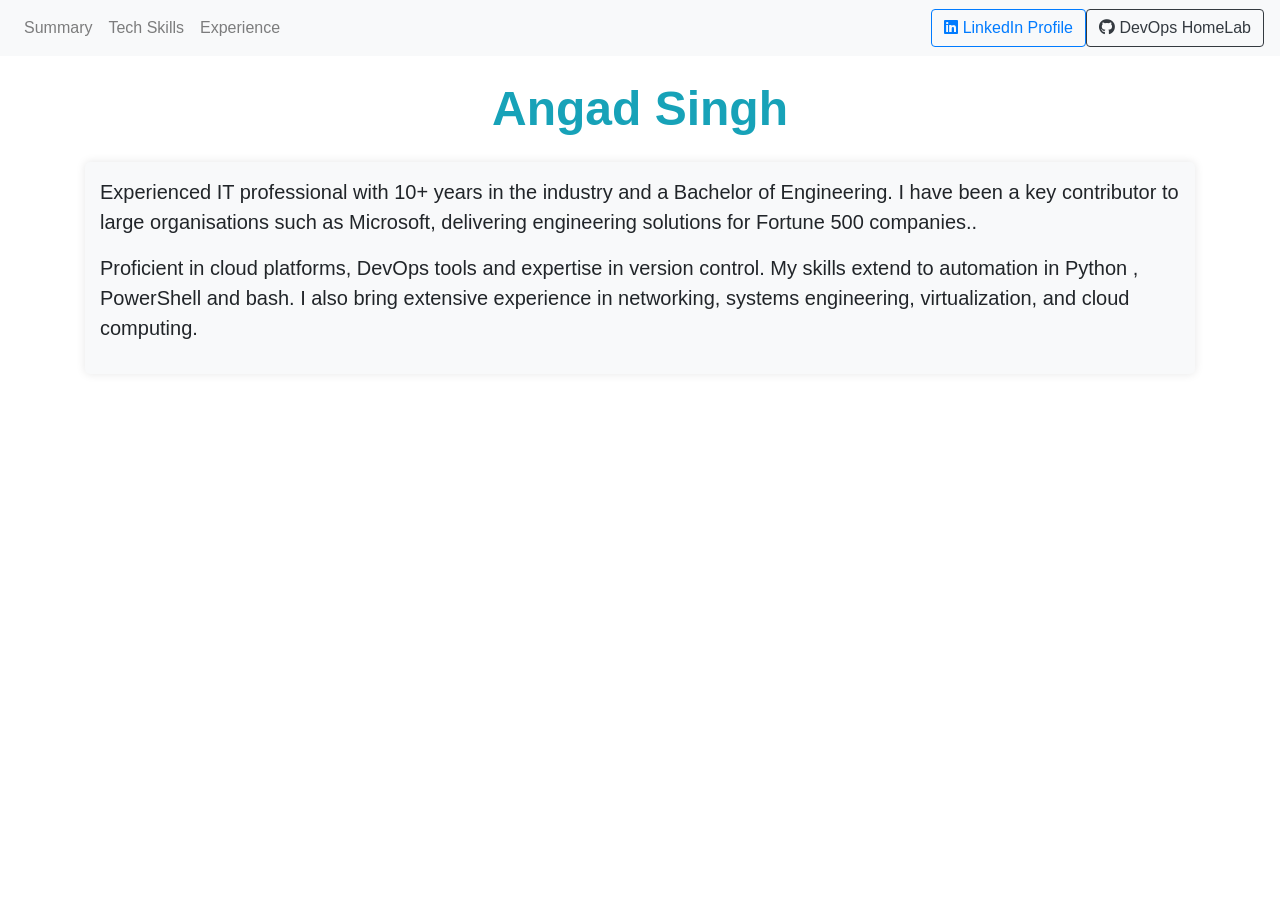
==== jenkins/portfolio_nas/index.html @ deb6e9ad "added_portfolio_nas" ====
<!DOCTYPE html>
<html lang="en">
<head>
    <meta charset="UTF-8">
    <meta name="viewport" content="width=device-width, initial-scale=1.0">
    <title>Angad's Portfolio</title>
    <!-- Bootstrap CSS -->
    <link href="https://maxcdn.bootstrapcdn.com/bootstrap/4.5.2/css/bootstrap.min.css" rel="stylesheet">
	<link rel="stylesheet" href="https://cdnjs.cloudflare.com/ajax/libs/font-awesome/6.0.0/css/all.min.css">

    <!-- Custom CSS -->
    <link href="{{ url_for('static', filename='css/styles.css') }}" rel="stylesheet">
    <style>
        .heading-large {
            font-size: 3em; /* Larger font size for the heading */
            font-weight: bold; /* Optional: make the heading bold */
        }

        .text-large {
            font-size: 1.5em; /* Larger font size for the paragraph text */
        }

        .text-wrapper {
            padding: 15px; /* Padding inside the wrapper */
            background-color: #f8f9fa; /* Background color for contrast */
            border-radius: 5px; /* Rounded corners */
            box-shadow: 0 0 10px rgba(0, 0, 0, 0.1); /* Optional shadow for depth */
            font-size: 1.5em; /* Adjust as needed */
        }
    </style>
</head>
<body>
    <nav class="navbar navbar-expand-lg navbar-light bg-light">
        
        <button class="navbar-toggler" type="button" data-toggle="collapse" data-target="#navbarNav" aria-controls="navbarNav" aria-expanded="false" aria-label="Toggle navigation">
            <span class="navbar-toggler-icon"></span>
        </button>
        <div class="collapse navbar-collapse" id="navbarNav">
            <ul class="navbar-nav mr-auto">
                <li class="nav-item">
                    <a class="nav-link" href="index.html">Summary</a>
                </li>
                <li class="nav-item">
                    <a class="nav-link" href="tech_skills.html">Tech Skills</a>
                </li>
                <li class="nav-item">
                    <a class="nav-link" href="experience.html">Experience</a>
                </li>
            </ul>
			  </ul>
              <!-- LinkedIn Profile Link -->
            <div class="d-flex">
                <a class="btn btn-outline-primary" href="https://www.linkedin.com/in/angad-engineer/" target="_blank">
                    <i class="fab fa-linkedin"></i> LinkedIn Profile
                </a>
                   <!-- GitHub Link -->
                <a class="btn btn-outline-dark" href="https://github.com/angsgit/devops_home_lab" target="_blank">
                    <i class="fab fa-github"></i> DevOps HomeLab
                </a>
            </div>
        </div>
    </nav>
                   
        </div>
        <div class="container mt-4">
        <h2 class="mb-4 text-info text-center heading-large">Angad Singh</h2>
       <div class="text-wrapper" style="font-size: 20px;"> 
        <p>Experienced IT professional with 10+ years in the industry and a Bachelor of Engineering. I have been a key contributor to large organisations such as Microsoft, delivering engineering solutions for Fortune 500 companies..</p>
        <p>Proficient in cloud platforms, DevOps tools and expertise in version control. My skills extend to automation in Python , PowerShell and bash. I also bring extensive experience in networking, systems engineering, virtualization, and cloud computing.</p></div>
        </div>

    <!-- Bootstrap JS and dependencies -->
    <script src="https://code.jquery.com/jquery-3.5.1.slim.min.js"></script>
    <script src="https://cdn.jsdelivr.net/npm/@popperjs/core@2.10.2/dist/umd/popper.min.js"></script>
    <script src="https://maxcdn.bootstrapcdn.com/bootstrap/4.5.2/js/bootstrap.min.js"></script>
</body>
</html>
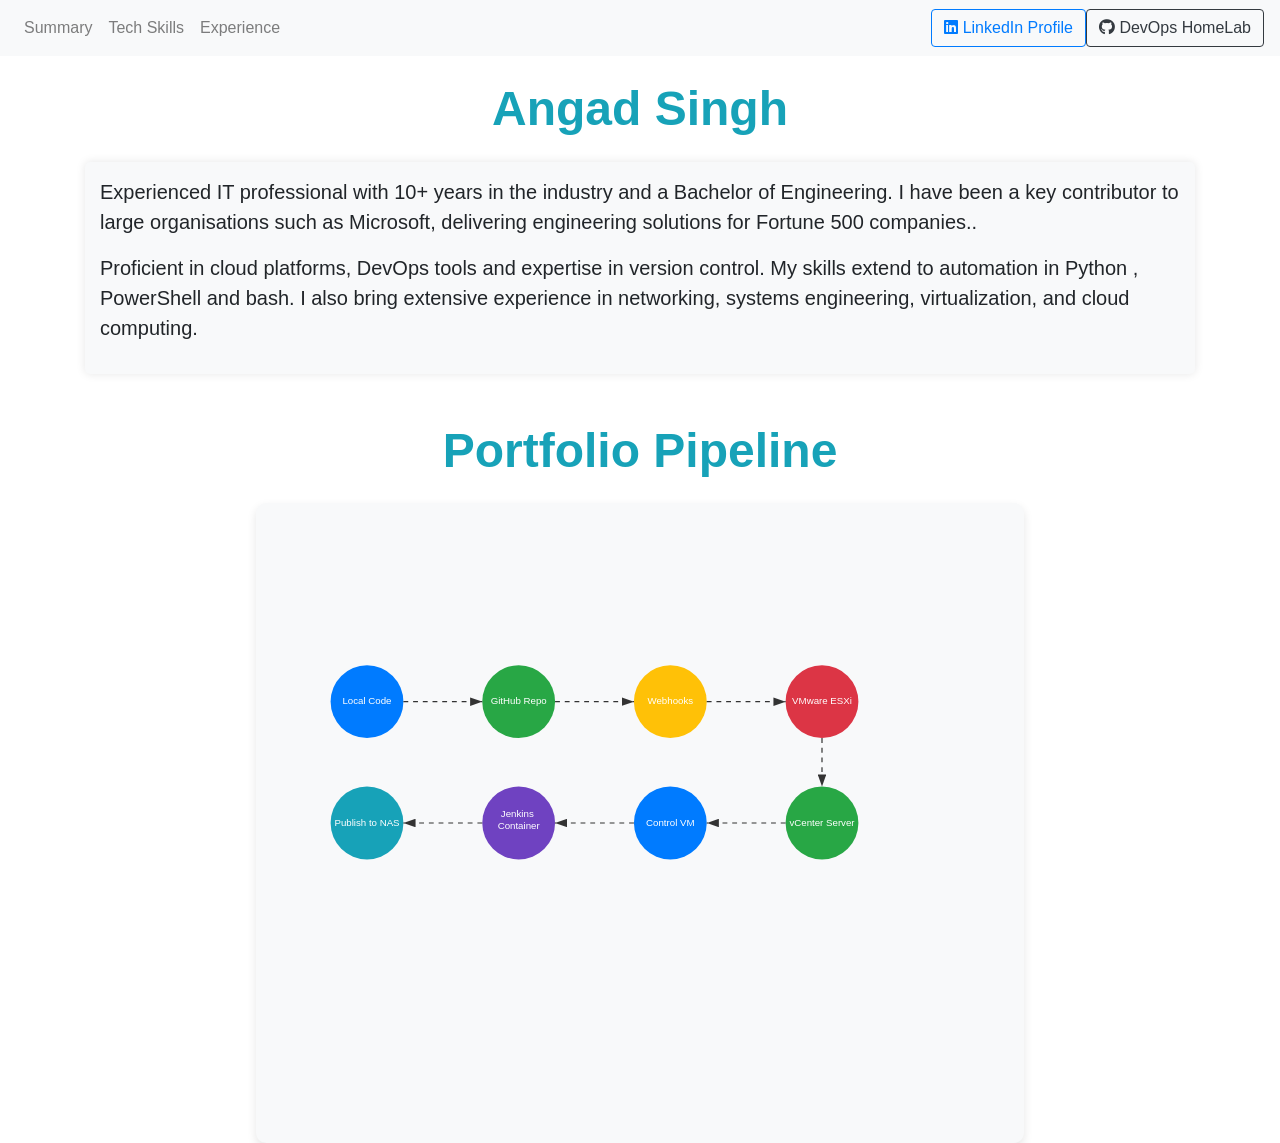
==== commit 2f30d5c9: "update_index html" ====
--- a/jenkins/portfolio_nas/index.html
+++ b/jenkins/portfolio_nas/index.html
@@ -8,26 +8,44 @@
     <link href="https://maxcdn.bootstrapcdn.com/bootstrap/4.5.2/css/bootstrap.min.css" rel="stylesheet">
 	<link rel="stylesheet" href="https://cdnjs.cloudflare.com/ajax/libs/font-awesome/6.0.0/css/all.min.css">
 
+
     <!-- Custom CSS -->
+	
     <link href="{{ url_for('static', filename='css/styles.css') }}" rel="stylesheet">
-    <style>
-        .heading-large {
-            font-size: 3em; /* Larger font size for the heading */
-            font-weight: bold; /* Optional: make the heading bold */
-        }
+  <style>
+    .heading-large {
+        font-size: 3em; /* Larger font size for the heading */
+        font-weight: bold; /* Optional: make the heading bold */
+    }
 
-        .text-large {
-            font-size: 1.5em; /* Larger font size for the paragraph text */
-        }
+    .text-large {
+        font-size: 1.5em; /* Larger font size for the paragraph text */
+    }
 
-        .text-wrapper {
-            padding: 15px; /* Padding inside the wrapper */
-            background-color: #f8f9fa; /* Background color for contrast */
-            border-radius: 5px; /* Rounded corners */
-            box-shadow: 0 0 10px rgba(0, 0, 0, 0.1); /* Optional shadow for depth */
-            font-size: 1.5em; /* Adjust as needed */
-        }
-    </style>
+    .text-wrapper {
+        padding: 15px; /* Padding inside the wrapper */
+        background-color: #f8f9fa; /* Background color for contrast */
+        border-radius: 5px; /* Rounded corners */
+        box-shadow: 0 0 10px rgba(0, 0, 0, 0.1); /* Optional shadow for depth */
+        font-size: 1.5em; /* Adjust as needed */
+    }
+
+    /* CSS for the DevOps Pipeline Section */
+    .pipeline-wrapper {
+        background-color: #f8f9fa; /* Light grey background */
+        width: 60%; /* Restricts width to 60% of the parent */
+        margin: 0 auto; /* Centers the background */
+        padding: 20px; /* Adds padding inside the background */
+        border-radius: 10px; /* Adds rounded corners */
+        box-shadow: 0 4px 10px rgba(0, 0, 0, 0.1); /* Optional: Adds subtle shadow */
+    }
+	
+	
+	
+	
+</style>
+
+	
 </head>
 <body>
     <nav class="navbar navbar-expand-lg navbar-light bg-light">
@@ -66,12 +84,109 @@
         <h2 class="mb-4 text-info text-center heading-large">Angad Singh</h2>
        <div class="text-wrapper" style="font-size: 20px;"> 
         <p>Experienced IT professional with 10+ years in the industry and a Bachelor of Engineering. I have been a key contributor to large organisations such as Microsoft, delivering engineering solutions for Fortune 500 companies..</p>
-        <p>Proficient in cloud platforms, DevOps tools and expertise in version control. My skills extend to automation in Python , PowerShell and bash. I also bring extensive experience in networking, systems engineering, virtualization, and cloud computing.</p></div>
+        <p>Proficient in cloud platforms, DevOps tools and expertise in version control. My skills extend to automation in Python , PowerShell and bash. I also bring extensive experience in networking, systems engineering, virtualization, and cloud computing.</p>
+				</div>
         </div>
 
     <!-- Bootstrap JS and dependencies -->
     <script src="https://code.jquery.com/jquery-3.5.1.slim.min.js"></script>
     <script src="https://cdn.jsdelivr.net/npm/@popperjs/core@2.10.2/dist/umd/popper.min.js"></script>
     <script src="https://maxcdn.bootstrapcdn.com/bootstrap/4.5.2/js/bootstrap.min.js"></script>
+	
+	
+	   <!-- DevOps Pipeline Section -->
+	   
+	   
+        <div class="text-center mt-5">
+             <h2 class="mb-4 text-info text-center heading-large">Portfolio Pipeline</h2>
+			
+			 
+			 
+            <div class="text-wrapper pipeline-wrapper mx-auto">
+                <svg width="100%" height="600" viewBox="0 0 1200 600" xmlns="http://www.w3.org/2000/svg" id="pipeline-svg">
+				
+                    <!-- Stages -->
+                    <g id="stages">
+                        <!-- Row 1 -->
+                        <circle id="local-code" cx="150" cy="100" r="60" fill="#007bff"></circle>
+                        <text x="150" y="100" fill="#fff" font-size="16" text-anchor="middle" alignment-baseline="middle">Local Code</text>
+
+                        <circle id="github-repo" cx="400" cy="100" r="60" fill="#28a745"></circle>
+                        <text x="400" y="100" fill="#fff" font-size="16" text-anchor="middle" alignment-baseline="middle">GitHub Repo</text>
+
+                        <circle id="webhook" cx="650" cy="100" r="60" fill="#ffc107"></circle>
+                        <text x="650" y="100" fill="#fff" font-size="16" text-anchor="middle" alignment-baseline="middle">Webhooks</text>
+
+                        <circle id="esxi" cx="900" cy="100" r="60" fill="#dc3545"></circle>
+                        <text x="900" y="100" fill="#fff" font-size="16" text-anchor="middle" alignment-baseline="middle">VMware ESXi</text>
+						
+
+
+                        <!-- Row 2 -->
+                        <circle id="vcenter" cx="150" cy="300" r="60" fill="#17a2b8"></circle>
+                        <text x="150" y="300" fill="#fff" font-size="16" text-anchor="middle" alignment-baseline="middle">Publish to NAS</text>
+
+                        <circle id="control-vm" cx="400" cy="300" r="60" fill="#6f42c1"></circle>
+                        <text x="400" y="300" fill="#fff" font-size="16" text-anchor="middle" alignment-baseline="middle">
+						<tspan x="400" dy="-0.6em">Jenkins</tspan>
+						<tspan x="400" dy="1.2em">Container</tspan>
+						</text>
+
+                        <circle id="docker-container" cx="650" cy="300" r="60" fill="#007bff"></circle>
+                        <text x="650" y="300" fill="#fff" font-size="16" text-anchor="middle" alignment-baseline="middle">Control VM</text>
+
+                        <circle id="nas" cx="900" cy="300" r="60" fill="#28a745"></circle>
+                        <text x="900" y="300" fill="#fff" font-size="16" text-anchor="middle" alignment-baseline="middle">vCenter Server</text>
+                    </g>
+
+                     <!-- Flowing Arrows -->
+                    <defs>
+                        <marker id="arrowhead" markerWidth="10" markerHeight="7" refX="10" refY="3.5" orient="auto">
+                            <polygon points="0 0, 10 3.5, 0 7" fill="#333"></polygon>
+                        </marker>
+                    </defs>
+                    <g stroke="#333" stroke-width="2" fill="none" marker-end="url(#arrowhead)">
+                        <!-- Row 1 -->
+                        <line class="flowing-arrow" x1="210" y1="100" x2="340" y2="100"></line>
+                        <line class="flowing-arrow" x1="460" y1="100" x2="590" y2="100"></line>
+                        <line class="flowing-arrow" x1="710" y1="100" x2="840" y2="100"></line>
+
+                        <!-- Connecting rows -->
+                        <line class="flowing-arrow" x1="900" y1="160" x2="900" y2="240"></line>
+
+                        <!-- Row 2 (Right to Left) -->
+                        <line id="line5" x1="840" y1="300" x2="710" y2="300" stroke-dasharray="8 8">
+                            <animate attributeName="stroke-dashoffset" from="0" to="-16" dur=".2s" repeatCount="indefinite" />
+                        </line>
+                        <line id="line6" x1="590" y1="300" x2="460" y2="300" stroke-dasharray="8 8">
+                            <animate attributeName="stroke-dashoffset" from="0" to="-16" dur=".2s" repeatCount="indefinite" />
+                        </line>
+                        <line id="line7" x1="340" y1="300" x2="210" y2="300" stroke-dasharray="8 8">
+                            <animate attributeName="stroke-dashoffset" from="0" to="-16" dur=".2s" repeatCount="indefinite" />
+                        </line>
+                    </g>
+                </svg>
+            </div>
+        </div>
+    </div>
+	
+	
+
+    <!-- Animation Script -->
+    <style>
+        .flowing-arrow {
+            stroke-dasharray: 8 8; /* Dashed line */
+            animation: flow 0.2s linear infinite;
+        }
+
+        @keyframes flow {
+            to {
+                stroke-dashoffset: -14;
+            }
+        }
+    </style>
+	
+	
+	
 </body>
-</html>
+</html>
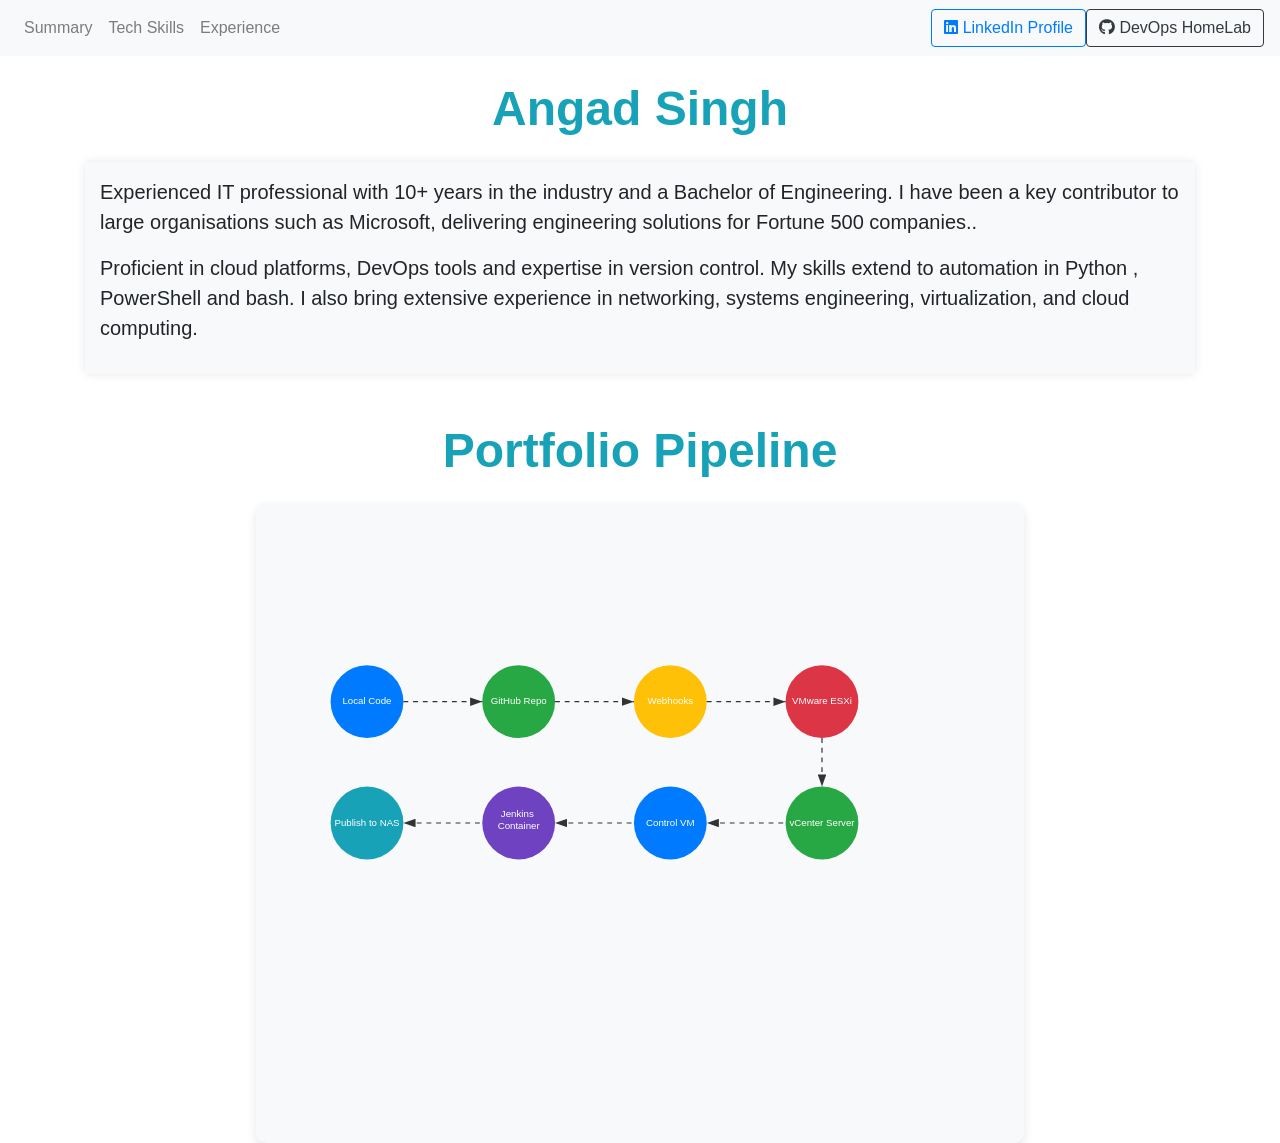
==== commit 4edbc1d4: "update_index" ====
--- a/jenkins/portfolio_nas/index.html
+++ b/jenkins/portfolio_nas/index.html
@@ -9,7 +9,7 @@
 	<link rel="stylesheet" href="https://cdnjs.cloudflare.com/ajax/libs/font-awesome/6.0.0/css/all.min.css">
 
 
-    <!-- Custom CSS -->
+    <!-- Custom CSS  -->
 	
     <link href="{{ url_for('static', filename='css/styles.css') }}" rel="stylesheet">
   <style>
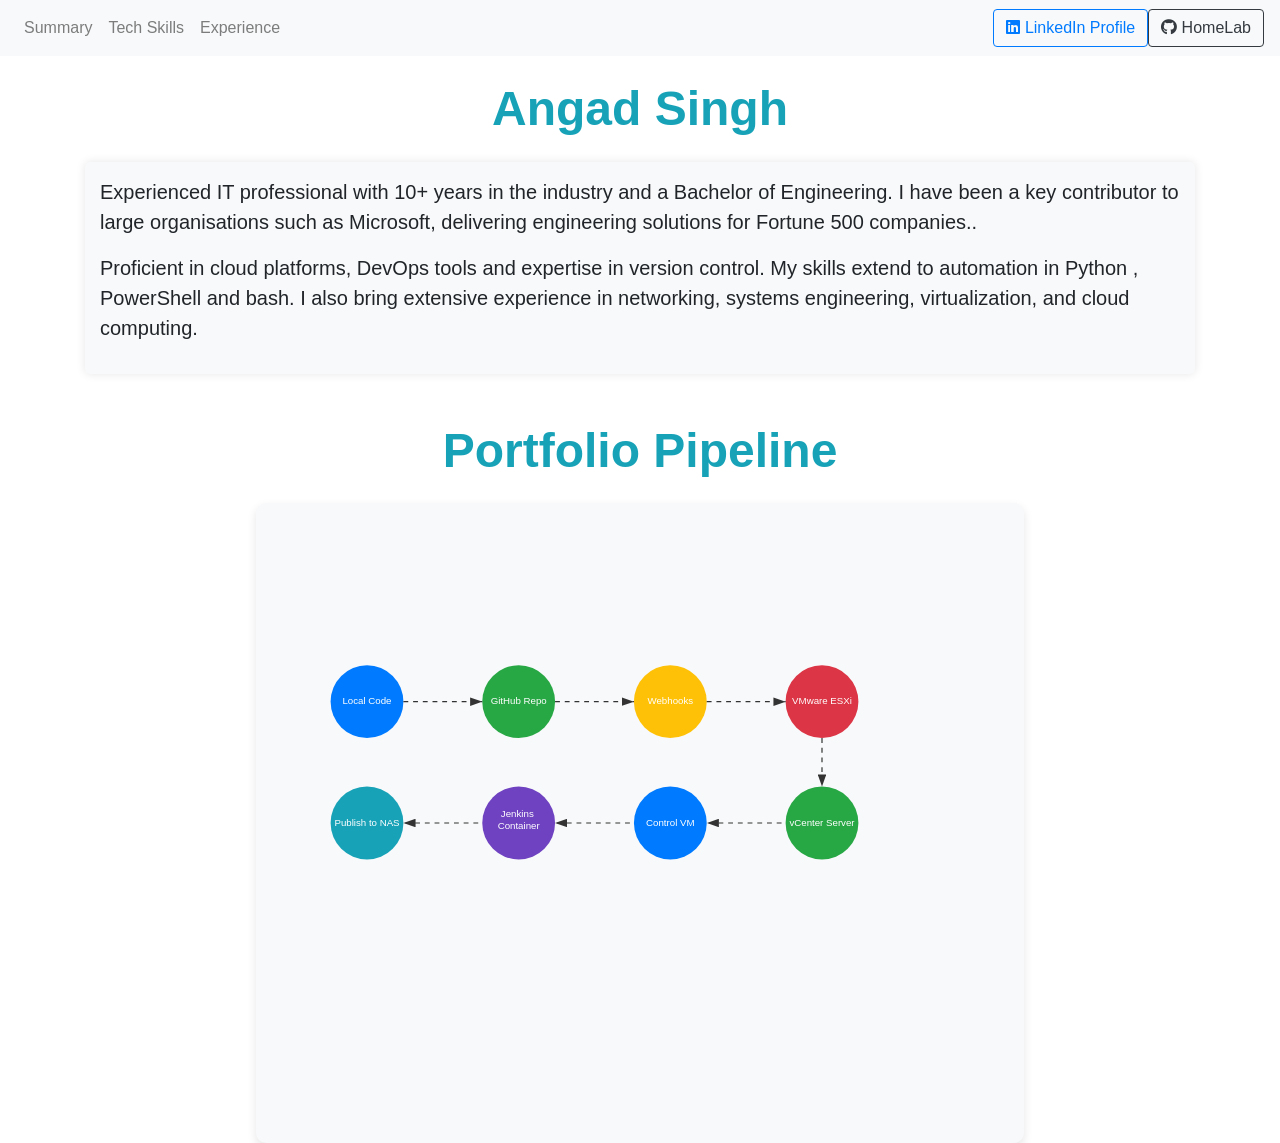
==== commit 3153155f: "text_update" ====
--- a/jenkins/portfolio_nas/index.html
+++ b/jenkins/portfolio_nas/index.html
@@ -73,7 +73,7 @@
                 </a>
                    <!-- GitHub Link -->
                 <a class="btn btn-outline-dark" href="https://github.com/angsgit/devops_home_lab" target="_blank">
-                    <i class="fab fa-github"></i> DevOps HomeLab
+                    <i class="fab fa-github"></i> HomeLab
                 </a>
             </div>
         </div>
